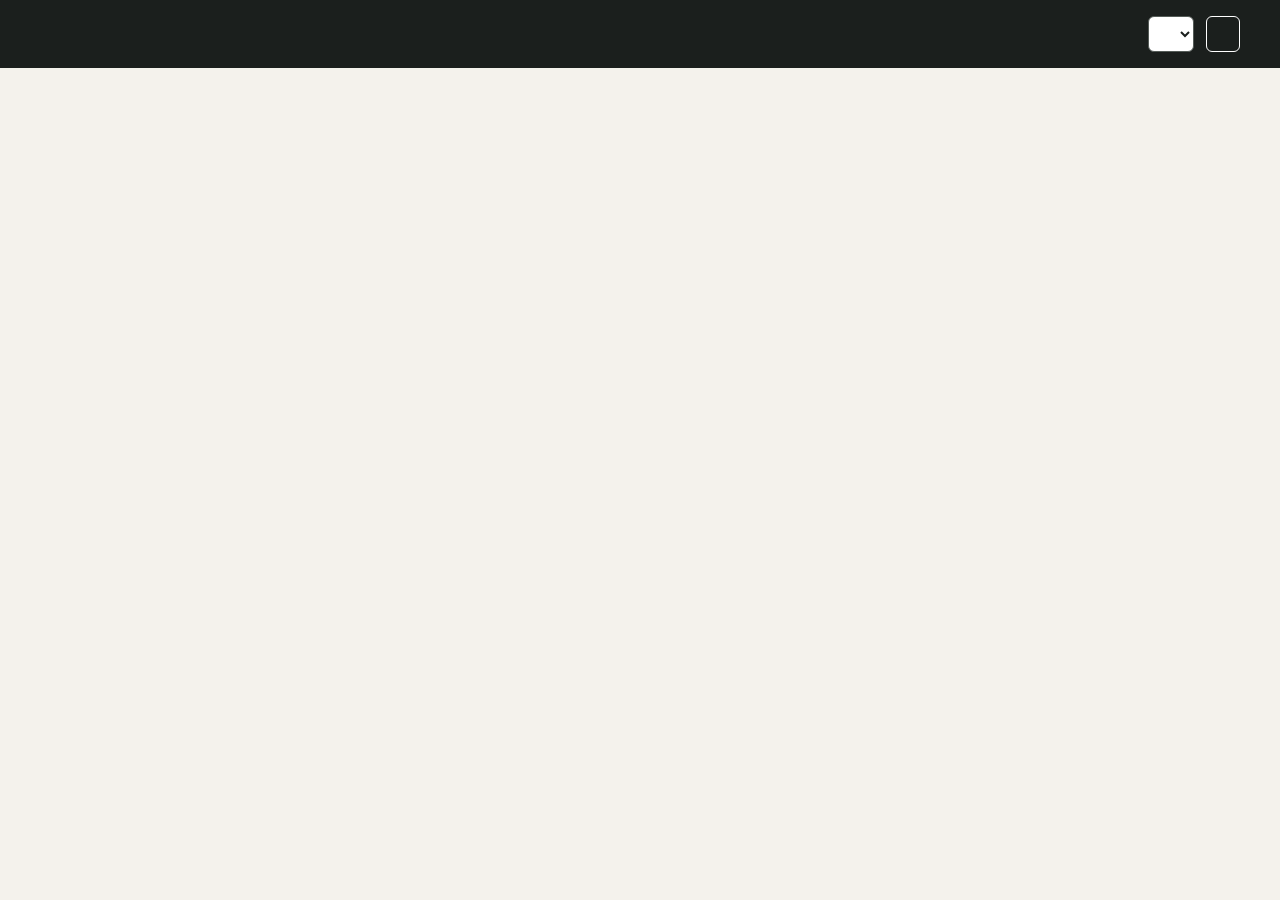
==== mfi-server/mfi_server/web/index.html @ 5c7f00e9 "Merge devagentai/T-MWIEBUGK-S1: feat(T-MWIEBUGK-S1): S1 - Pagina HTML e foglio di stile della web pa" ====
<!DOCTYPE html>
<html lang="en">
  <head>
    <meta charset="utf-8">
    <meta name="viewport" content="width=device-width, initial-scale=1">
    <title data-i18n="app_title"></title>
    <link rel="stylesheet" href="style.css">
    <script src="app.js" defer></script>
  </head>
  <body>
    <header class="topbar">
      <div class="topbar__title">
        <h1 data-i18n="app_title"></h1>
        <span id="version" class="topbar__version"></span>
      </div>
      <div class="topbar__controls">
        <label class="topbar__label" for="lang" data-i18n="lang_label"></label>
        <select id="lang">
          <option value="en" data-i18n="lang_en"></option>
          <option value="it" data-i18n="lang_it"></option>
        </select>
        <button id="logout-button" type="button" data-i18n="logout"></button>
      </div>
    </header>
    <main class="page">
      <section id="login" class="panel" hidden>
        <h2 data-i18n="login_heading"></h2>
        <input id="password" type="password" autocomplete="current-password" data-i18n-placeholder="password_label">
        <button id="login-button" type="button" data-i18n="login_button"></button>
        <p id="login-message" class="message"></p>
      </section>
      <section id="chart" class="panel" hidden>
        <h3 id="chart-title"></h3>
        <button id="chart-close" type="button" data-i18n="chart_close"></button>
        <svg id="chart-svg" viewBox="0 0 600 200"></svg>
        <div class="chart__stats">
          <span id="chart-min"></span>
          <span id="chart-max"></span>
        </div>
      </section>
      <h2 data-i18n="devices_heading"></h2>
      <div id="devices"></div>
    </main>
  </body>
</html>
---- mfi-server/mfi_server/web/style.css ----
:root {
  --ink: #1b1f1d;
  --ink-muted: #545b57;
  --paper: #f4f2ec;
  --surface: #ffffff;
  --rule: #d9d5cb;
  --signal: #9c4209;
  --on-signal: #ffffff;
  --header-muted: #b9bdb9;
  --state-connected: #1e7a46;
  --state-lost: #b3261e;
  --state-unknown: #6b716d;
  --font-ui: "Avenir Next", "Segoe UI", "Helvetica Neue", Arial, sans-serif;
  --font-mono: "SFMono-Regular", Menlo, Consolas, "Liberation Mono", monospace;
  --radius-panel: 10px;
  --radius-control: 6px;
  --space-1: 4px;
  --space-2: 8px;
  --space-3: 12px;
  --space-4: 16px;
  --space-5: 24px;
  --space-6: 40px;
}

*,
*::before,
*::after {
  box-sizing: border-box;
}

:focus-visible {
  outline: 3px solid var(--signal);
  outline-offset: 2px;
}

[hidden] {
  display: none !important;
}

body {
  margin: 0;
  background: var(--paper);
  color: var(--ink);
  font-family: var(--font-ui);
  font-size: 16px;
  line-height: 1.5;
}

h1,
h2,
h3 {
  margin: 0;
  font-weight: 700;
}

h1 {
  font-size: 22px;
  line-height: 1.1;
  letter-spacing: -0.02em;
  color: var(--surface);
}

@media (min-width: 600px) {
  h1 {
    font-size: 28px;
  }
}

h2 {
  font-size: 20px;
  line-height: 1.15;
  letter-spacing: -0.01em;
}

h3 {
  font-size: 18px;
  font-weight: 600;
  line-height: 1.2;
  letter-spacing: 0;
}

/* Header */
.topbar {
  display: flex;
  flex-wrap: wrap;
  align-items: center;
  justify-content: space-between;
  gap: var(--space-2) var(--space-3);
  padding: var(--space-4);
  background: var(--ink);
  color: var(--surface);
}

@media (min-width: 600px) {
  .topbar {
    padding: var(--space-4) var(--space-6);
  }
}

.topbar__title {
  display: flex;
  flex-wrap: wrap;
  align-items: baseline;
  gap: var(--space-3);
  min-width: 0;
}

.topbar__version {
  font-size: 14px;
  color: var(--header-muted);
  font-variant-numeric: tabular-nums;
}

.topbar__controls {
  display: flex;
  flex-wrap: wrap;
  align-items: center;
  gap: var(--space-3);
}

.topbar__label {
  font-size: 14px;
  color: var(--header-muted);
}

#lang {
  min-height: 36px;
  padding: 0 var(--space-3);
  background: var(--surface);
  color: var(--ink);
  border: 1px solid var(--ink-muted);
  border-radius: var(--radius-control);
  font: inherit;
  font-size: 14px;
}

#logout-button {
  min-height: 36px;
  padding: 0 var(--space-4);
  background: transparent;
  color: var(--surface);
  border: 1px solid var(--surface);
  border-radius: var(--radius-control);
  font: inherit;
  font-size: 14px;
  font-weight: 600;
  cursor: pointer;
}

.topbar :focus-visible {
  outline-color: var(--surface);
}

/* Page and panels */
.page {
  max-width: 1200px;
  margin: 0 auto;
  padding: var(--space-4);
}

@media (min-width: 600px) {
  .page {
    padding: var(--space-6);
  }
}

.page > * + * {
  margin-top: var(--space-6);
}

.panel {
  min-width: 0;
  padding: var(--space-4);
  background: var(--surface);
  border: 1px solid var(--rule);
  border-radius: var(--radius-panel);
}

@media (max-width: 599px) {
  .panel {
    padding: var(--space-3);
  }
}

/* Login */
#login {
  max-width: 360px;
  padding: var(--space-5);
}

#login h2 {
  margin-bottom: var(--space-3);
}

#password {
  display: block;
  width: 100%;
  min-height: 44px;
  padding: 0 var(--space-3);
  background: var(--surface);
  color: var(--ink);
  border: 1px solid var(--ink-muted);
  border-radius: var(--radius-control);
  font: inherit;
  font-size: 16px;
}

#login-button {
  display: block;
  width: 100%;
  min-height: 44px;
  margin-top: var(--space-3);
  background: var(--signal);
  color: var(--on-signal);
  border: 1px solid var(--signal);
  border-radius: var(--radius-control);
  font: inherit;
  font-size: 16px;
  font-weight: 600;
  cursor: pointer;
}

.message {
  max-width: 65ch;
  margin-top: var(--space-3);
  padding-left: var(--space-3);
  border-left: 3px solid var(--ink-muted);
  font-size: 14px;
  line-height: 1.5;
  color: var(--ink-muted);
}

.message:empty {
  display: none;
}

.message--error {
  color: var(--state-lost);
  border-left-color: var(--state-lost);
}

/* Devices */
#devices {
  display: grid;
  grid-template-columns: minmax(0, 1fr);
  gap: var(--space-4);
  margin-top: var(--space-4);
}

@media (min-width: 1024px) {
  #devices {
    grid-template-columns: repeat(2, minmax(0, 1fr));
  }
}

.device {
  min-width: 0;
  padding: var(--space-4);
  background: var(--surface);
  border: 1px solid var(--rule);
  border-left: 4px solid var(--state-unknown);
  border-radius: var(--radius-panel);
}

@media (max-width: 599px) {
  .device {
    padding: var(--space-3);
  }
}

.device--connected {
  border-left-color: var(--state-connected);
}

.device--lost {
  border-left-color: var(--state-lost);
}

.device--unknown {
  border-left-color: var(--state-unknown);
}

.device__head {
  display: flex;
  flex-wrap: wrap;
  align-items: center;
  justify-content: space-between;
  gap: var(--space-2) var(--space-3);
}

.device__name {
  min-width: 0;
  font-size: 18px;
  font-weight: 600;
  line-height: 1.2;
  overflow-wrap: anywhere;
}

.device__meta {
  margin-top: var(--space-2);
  font-size: 14px;
  color: var(--ink-muted);
  overflow-wrap: anywhere;
}

.device__mac {
  font-family: var(--font-mono);
}

.state {
  display: inline-flex;
  align-items: center;
  gap: var(--space-2);
  font-size: 14px;
  font-weight: 600;
  color: var(--ink-muted);
}

.state__dot {
  flex: none;
  width: 10px;
  height: 10px;
  border-radius: 50%;
  background: currentColor;
}

.device--connected .state {
  color: var(--state-connected);
}

.device--lost .state {
  color: var(--state-lost);
}

.device--unknown .state {
  color: var(--state-unknown);
}

/* Ports and toggles */
.ports {
  margin-top: var(--space-3);
}

.port {
  padding: var(--space-3) 0;
  border-top: 1px solid var(--rule);
}

.port__head {
  display: flex;
  flex-wrap: wrap;
  align-items: center;
  justify-content: space-between;
  gap: var(--space-2) var(--space-3);
}

.port__label {
  min-width: 0;
  font-size: 16px;
  font-weight: 600;
  overflow-wrap: anywhere;
}

.port__error {
  margin-top: var(--space-2);
  font-size: 14px;
  color: var(--state-lost);
}

.toggle {
  min-width: 72px;
  min-height: 36px;
  padding: 0 var(--space-4);
  background: var(--surface);
  color: var(--ink);
  border: 1px solid var(--ink-muted);
  border-radius: 999px;
  font: inherit;
  font-size: 14px;
  font-weight: 600;
  cursor: pointer;
}

.toggle[aria-pressed="true"] {
  background: var(--signal);
  border-color: var(--signal);
  color: var(--on-signal);
}

.toggle:disabled {
  opacity: 0.6;
  cursor: default;
}

/* Metrics */
.metrics {
  display: grid;
  grid-template-columns: repeat(auto-fit, minmax(96px, 1fr));
  gap: var(--space-2);
  margin-top: var(--space-2);
}

.metric {
  min-width: 0;
  padding: var(--space-2) var(--space-3);
  background: transparent;
  color: var(--ink);
  border: 1px solid var(--rule);
  border-radius: var(--radius-control);
  font: inherit;
  text-align: left;
  cursor: pointer;
}

.metric:hover {
  background: var(--paper);
}

.metric__label {
  display: block;
  font-size: 12px;
  font-weight: 600;
  line-height: 1.3;
  letter-spacing: 0.06em;
  text-transform: uppercase;
  color: var(--ink-muted);
}

.metric__value {
  font-size: 20px;
  font-weight: 600;
  line-height: 1.1;
  letter-spacing: -0.01em;
  font-variant-numeric: tabular-nums;
}

.metric__unit {
  margin-left: var(--space-1);
  font-size: 14px;
  font-weight: 400;
  color: var(--ink-muted);
}

.empty {
  max-width: 65ch;
  padding: var(--space-4);
  border: 1px dashed var(--rule);
  border-radius: var(--radius-panel);
  font-size: 14px;
  color: var(--ink-muted);
}

/* Chart */
#chart {
  display: grid;
  grid-template-columns: minmax(0, 1fr) auto;
  align-items: center;
  gap: var(--space-3);
}

#chart-title {
  grid-column: 1;
  min-width: 0;
  overflow-wrap: anywhere;
}

#chart-close {
  grid-column: 2;
  min-height: 36px;
  padding: 0 var(--space-4);
  background: transparent;
  color: var(--ink);
  border: 1px solid var(--ink);
  border-radius: var(--radius-control);
  font: inherit;
  font-size: 14px;
  font-weight: 600;
  cursor: pointer;
}

#chart-svg {
  grid-column: 1 / -1;
  display: block;
  width: 100%;
  height: 200px;
}

.chart__grid {
  stroke: var(--rule);
  stroke-width: 1;
  vector-effect: non-scaling-stroke;
}

.chart__line {
  fill: none;
  stroke: var(--signal);
  stroke-width: 2;
  vector-effect: non-scaling-stroke;
}

.chart__stats {
  grid-column: 1 / -1;
  display: flex;
  flex-wrap: wrap;
  gap: var(--space-5);
  font-size: 14px;
  color: var(--ink-muted);
}

.chart__stats span {
  color: var(--ink);
  font-weight: 600;
  font-variant-numeric: tabular-nums;
}

/* Motion: colour changes are instant, nothing animates for users who ask for less motion */
@media (prefers-reduced-motion: reduce) {
  *,
  *::before,
  *::after {
    transition: none !important;
  }
}
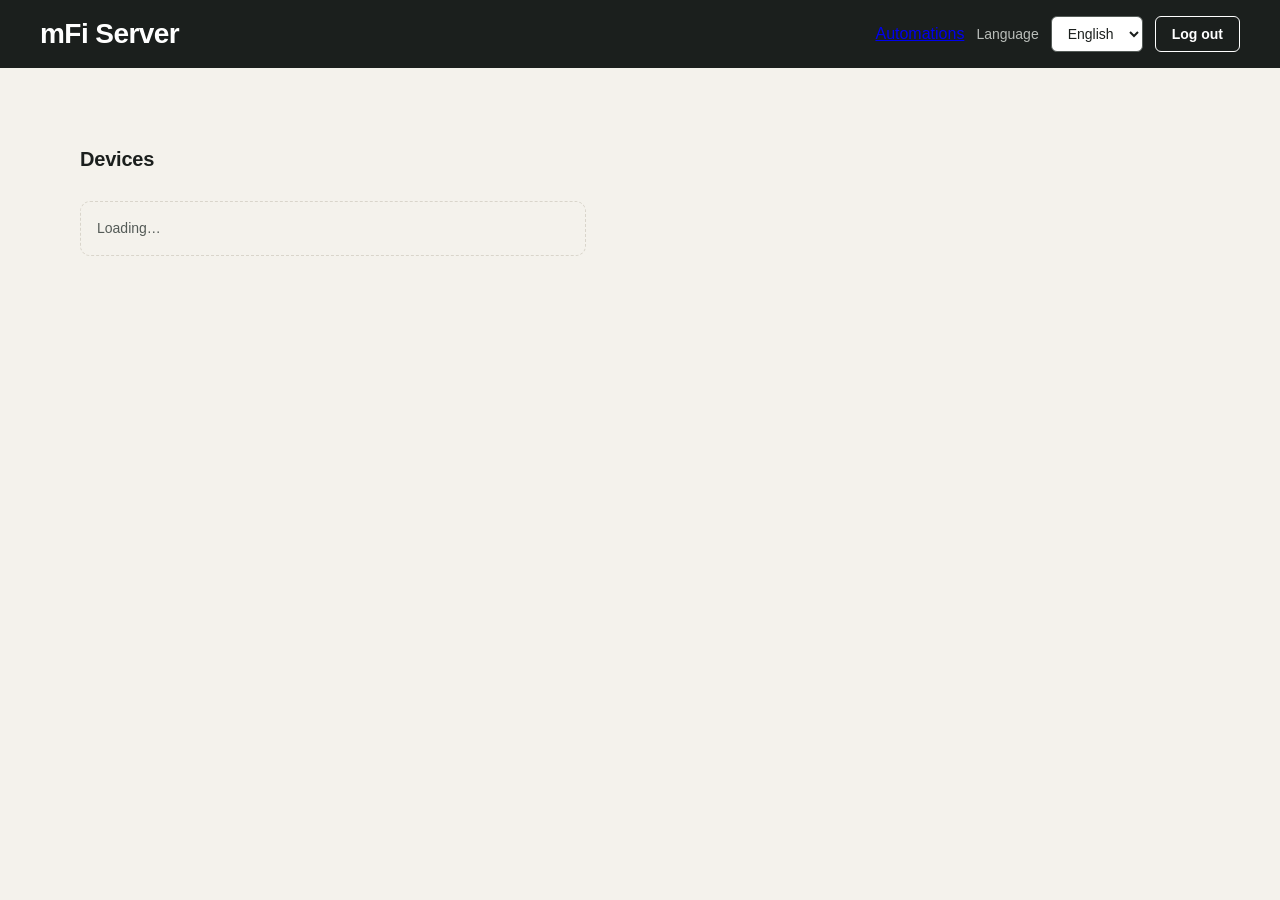
==== commit 3fe30fd7: "Merge devagentai/T-MWIED5VE-S2: feat(T-MWIED5VE-S2): common.js condiviso, refactor di app.js, link i" ====
--- a/mfi-server/mfi_server/web/index.html
+++ b/mfi-server/mfi_server/web/index.html
@@ -5,6 +5,7 @@
     <meta name="viewport" content="width=device-width, initial-scale=1">
     <title data-i18n="app_title"></title>
     <link rel="stylesheet" href="style.css">
+    <script src="common.js" defer></script>
     <script src="app.js" defer></script>
   </head>
   <body>
@@ -14,6 +15,7 @@
         <span id="version" class="topbar__version"></span>
       </div>
       <div class="topbar__controls">
+        <a class="topbar__nav-link" href="automations.html" data-i18n="nav_automations"></a>
         <label class="topbar__label" for="lang" data-i18n="lang_label"></label>
         <select id="lang">
           <option value="en" data-i18n="lang_en"></option>
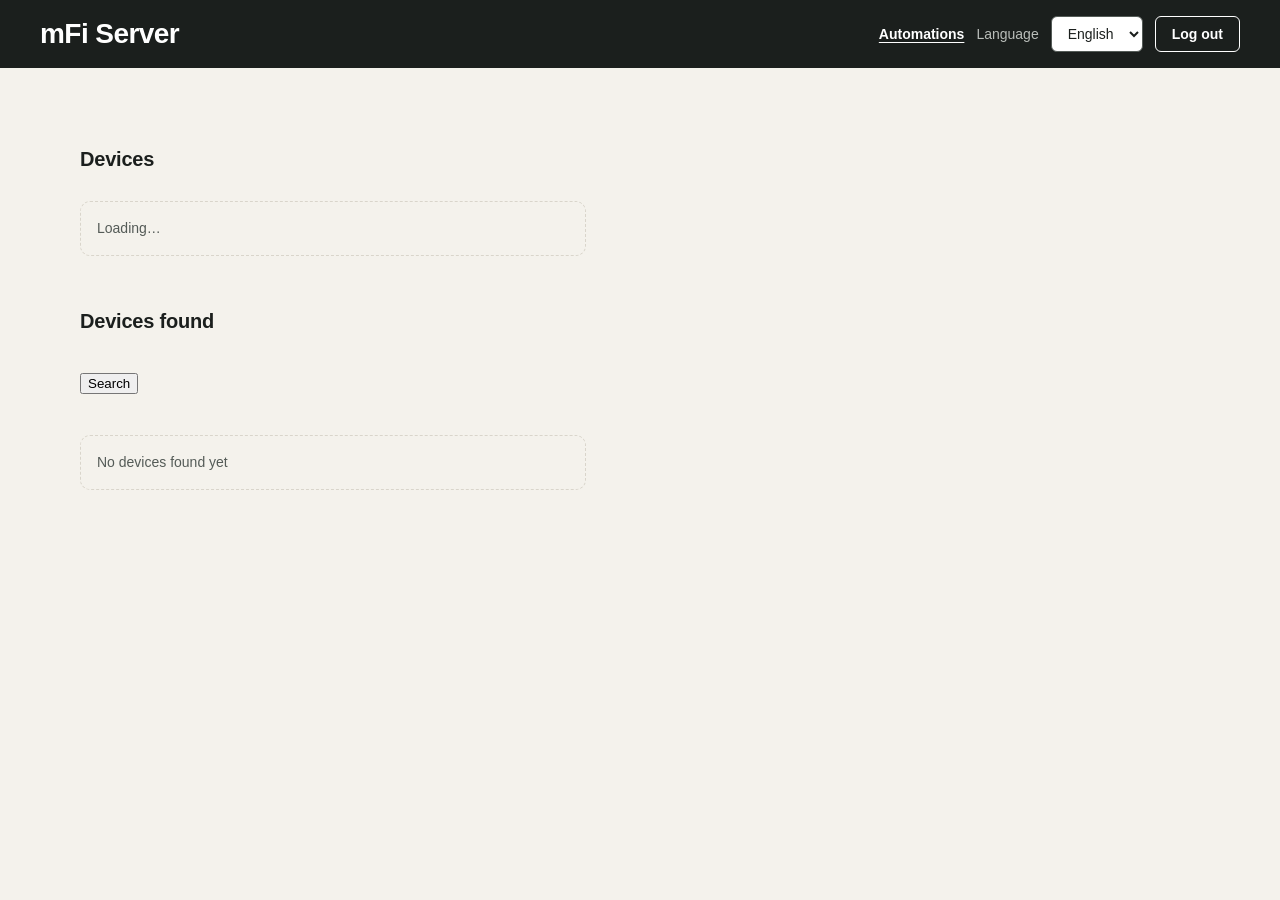
==== commit eeb4dacc: "Merge devagentai/T-MWIH1YRD-S4: feat(T-MWIH1YRD-S4): S4 - Pagina web: sezione Dispositivi trovati co" ====
--- a/mfi-server/mfi_server/web/index.html
+++ b/mfi-server/mfi_server/web/index.html
@@ -42,6 +42,9 @@
       </section>
       <h2 data-i18n="devices_heading"></h2>
       <div id="devices"></div>
+      <h2 data-i18n="discovery_heading"></h2>
+      <button id="discovery-search" type="button" data-i18n="discovery_search"></button>
+      <div id="discovery"></div>
     </main>
   </body>
 </html>
--- a/mfi-server/mfi_server/web/style.css
+++ b/mfi-server/mfi_server/web/style.css
@@ -513,6 +513,260 @@
   font-variant-numeric: tabular-nums;
 }
 
+/* Automations */
+.topbar__nav-link {
+  display: inline-flex;
+  align-items: center;
+  min-height: 36px;
+  color: var(--surface);
+  font-size: 14px;
+  font-weight: 600;
+  text-decoration: underline;
+  text-underline-offset: 3px;
+}
+
+.auto-layout {
+  display: grid;
+  gap: var(--space-5);
+}
+
+@media (min-width: 1024px) {
+  .auto-layout {
+    grid-template-columns: minmax(0, 5fr) minmax(0, 7fr);
+    align-items: start;
+  }
+
+  .auto-list {
+    grid-row: 1 / span 2;
+  }
+}
+
+.autos {
+  display: grid;
+  gap: var(--space-3);
+  margin: 0;
+  padding: 0;
+  list-style: none;
+}
+
+.auto {
+  min-width: 0;
+  padding: var(--space-4);
+  background: var(--surface);
+  border: 1px solid var(--rule);
+  border-left: 4px solid var(--state-unknown);
+  border-radius: var(--radius-panel);
+}
+
+@media (max-width: 599px) {
+  .auto {
+    padding: var(--space-3);
+  }
+}
+
+.auto--enabled {
+  border-left-color: var(--state-connected);
+}
+
+.auto--disabled {
+  border-left-color: var(--state-unknown);
+}
+
+.auto[aria-current="true"] {
+  border-top-color: var(--ink);
+  border-right-color: var(--ink);
+  border-bottom-color: var(--ink);
+}
+
+.auto__head {
+  display: flex;
+  flex-wrap: wrap;
+  align-items: center;
+  justify-content: space-between;
+  gap: var(--space-2) var(--space-3);
+}
+
+.auto__name {
+  min-width: 0;
+  font-size: 18px;
+  font-weight: 600;
+  line-height: 1.2;
+  overflow-wrap: anywhere;
+}
+
+.auto__meta {
+  margin: var(--space-2) 0 0;
+  font-size: 14px;
+  color: var(--ink-muted);
+  overflow-wrap: anywhere;
+}
+
+.auto__id {
+  font-family: var(--font-ui);
+}
+
+.auto__actions {
+  display: flex;
+  flex-wrap: wrap;
+  gap: var(--space-2);
+  margin-top: var(--space-3);
+}
+
+.button {
+  min-height: 36px;
+  padding: 0 var(--space-4);
+  background: transparent;
+  color: var(--ink);
+  border: 1px solid var(--ink-muted);
+  border-radius: var(--radius-control);
+  font: inherit;
+  font-size: 14px;
+  font-weight: 600;
+  cursor: pointer;
+}
+
+.button:hover {
+  background: var(--paper);
+}
+
+.button:disabled {
+  opacity: 0.6;
+  cursor: default;
+}
+
+.button--primary {
+  background: var(--signal);
+  color: var(--on-signal);
+  border-color: var(--signal);
+}
+
+.button--primary:hover {
+  background: var(--signal);
+}
+
+.button--danger {
+  color: var(--state-lost);
+  border-color: var(--state-lost);
+}
+
+.editor__label {
+  display: block;
+  margin-top: var(--space-3);
+  font-size: 14px;
+  font-weight: 600;
+  color: var(--ink);
+}
+
+#yaml {
+  display: block;
+  width: 100%;
+  min-height: 240px;
+  margin-top: var(--space-2);
+  padding: var(--space-3);
+  background: var(--surface);
+  color: var(--ink);
+  border: 1px solid var(--ink-muted);
+  border-radius: var(--radius-control);
+  font-family: var(--font-ui);
+  font-size: 14px;
+  line-height: 1.5;
+  tab-size: 2;
+  white-space: pre;
+  overflow-x: auto;
+  resize: vertical;
+}
+
+@media (min-width: 600px) {
+  #yaml {
+    min-height: 360px;
+  }
+}
+
+.editor__actions {
+  display: flex;
+  flex-wrap: wrap;
+  gap: var(--space-2);
+  margin-top: var(--space-3);
+}
+
+.editor__actions .button {
+  min-height: 44px;
+}
+
+.message--ok {
+  color: var(--state-connected);
+  border-left-color: var(--state-connected);
+}
+
+.errors {
+  margin-bottom: 0;
+  list-style: none;
+}
+
+.errors li + li {
+  margin-top: var(--space-1);
+}
+
+.errors code {
+  font-family: var(--font-ui);
+  font-size: 14px;
+}
+
+.history__for {
+  margin: 0 0 var(--space-3);
+  font-size: 14px;
+  color: var(--ink-muted);
+  overflow-wrap: anywhere;
+}
+
+.traces {
+  margin: 0;
+  padding: 0;
+  list-style: none;
+}
+
+.trace {
+  padding: var(--space-3) 0;
+  border-top: 1px solid var(--rule);
+}
+
+.trace__result {
+  font-size: 14px;
+  font-weight: 600;
+  color: var(--ink);
+}
+
+.trace--finished .trace__result {
+  color: var(--state-connected);
+}
+
+.trace--error .trace__result {
+  color: var(--state-lost);
+}
+
+.trace__times {
+  margin: var(--space-1) 0 0;
+  font-size: 14px;
+  color: var(--ink-muted);
+  font-variant-numeric: tabular-nums;
+}
+
+.trace__label {
+  margin: var(--space-2) 0 0;
+  font-size: 14px;
+  font-weight: 600;
+}
+
+.trace__steps {
+  margin: var(--space-1) 0 0;
+  padding-left: var(--space-4);
+  font-size: 14px;
+}
+
+.trace__path {
+  font-family: var(--font-ui);
+}
+
 /* Motion: colour changes are instant, nothing animates for users who ask for less motion */
 @media (prefers-reduced-motion: reduce) {
   *,
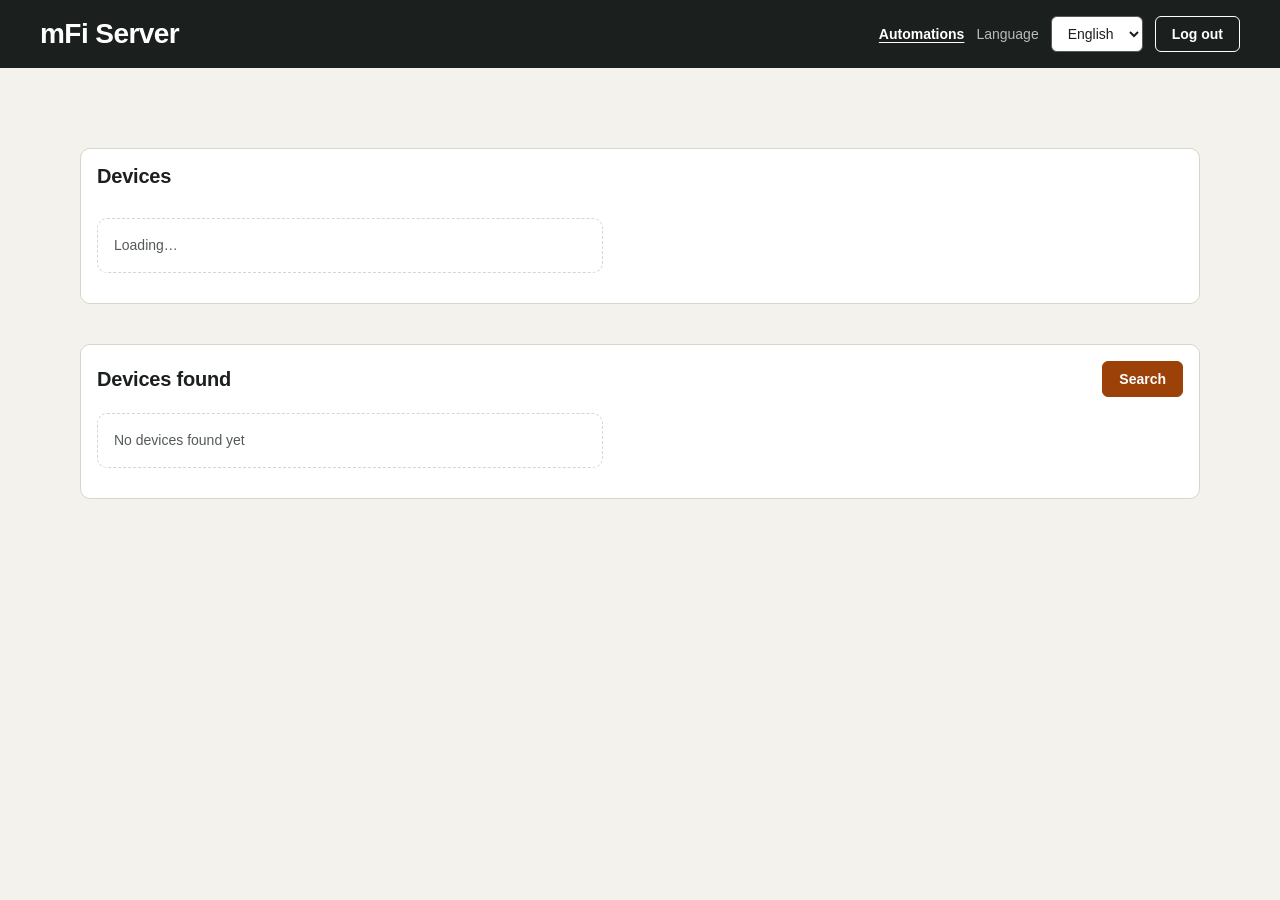
==== commit 47fbd83b: "Merge devagentai/T-MWJE8JSN-S2: feat(T-MWJE8JSN-S2): index.html: pannelli per Dispositivi e Disposit" ====
--- a/mfi-server/mfi_server/web/index.html
+++ b/mfi-server/mfi_server/web/index.html
@@ -25,6 +25,7 @@
       </div>
     </header>
     <main class="page">
+      <p id="backup-message" class="message" hidden></p>
       <section id="login" class="panel" hidden>
         <h2 data-i18n="login_heading"></h2>
         <input id="password" type="password" autocomplete="current-password" data-i18n-placeholder="password_label">
@@ -40,11 +41,17 @@
           <span id="chart-max"></span>
         </div>
       </section>
-      <h2 data-i18n="devices_heading"></h2>
-      <div id="devices"></div>
-      <h2 data-i18n="discovery_heading"></h2>
-      <button id="discovery-search" type="button" data-i18n="discovery_search"></button>
-      <div id="discovery"></div>
+      <section class="panel">
+        <h2 data-i18n="devices_heading"></h2>
+        <div id="devices"></div>
+      </section>
+      <section class="panel">
+        <div class="section__head">
+          <h2 data-i18n="discovery_heading"></h2>
+          <button id="discovery-search" type="button" class="button button--primary" data-i18n="discovery_search"></button>
+        </div>
+        <div id="discovery"></div>
+      </section>
     </main>
   </body>
 </html>
--- a/mfi-server/mfi_server/web/style.css
+++ b/mfi-server/mfi_server/web/style.css
@@ -767,6 +767,80 @@
   font-family: var(--font-ui);
 }
 
+.section__head {
+  display: flex;
+  justify-content: space-between;
+  align-items: center;
+  gap: var(--space-3);
+  margin-bottom: var(--space-4);
+}
+
+.table-wrap {
+  overflow-x: auto;
+}
+
+.table {
+  width: 100%;
+  border-collapse: collapse;
+  font-size: 14px;
+  font-variant-numeric: tabular-nums;
+}
+
+.table th {
+  text-align: left;
+  font-size: 12px;
+  font-weight: 600;
+  text-transform: uppercase;
+  letter-spacing: 0.06em;
+  color: var(--ink-muted);
+  padding: var(--space-2) var(--space-3);
+  border-bottom: 1px solid var(--rule);
+}
+
+.table td {
+  padding: var(--space-2) var(--space-3);
+  border-bottom: 1px solid var(--rule);
+  vertical-align: middle;
+}
+
+.table tbody tr:nth-child(even) {
+  background: var(--paper);
+}
+
+.mono {
+  font-family: var(--font-mono);
+}
+
+.tag {
+  display: inline-block;
+  padding: 0 var(--space-2);
+  border: 1px solid var(--rule);
+  border-radius: 999px;
+  font-size: 12px;
+  font-weight: 600;
+}
+
+.tag--default {
+  color: var(--signal);
+}
+
+.tag--known {
+  color: var(--state-connected);
+}
+
+.tag--other {
+  color: var(--ink-muted);
+}
+
+.other {
+  margin-top: var(--space-4);
+}
+
+.other summary {
+  cursor: pointer;
+  font-weight: 600;
+}
+
 /* Motion: colour changes are instant, nothing animates for users who ask for less motion */
 @media (prefers-reduced-motion: reduce) {
   *,
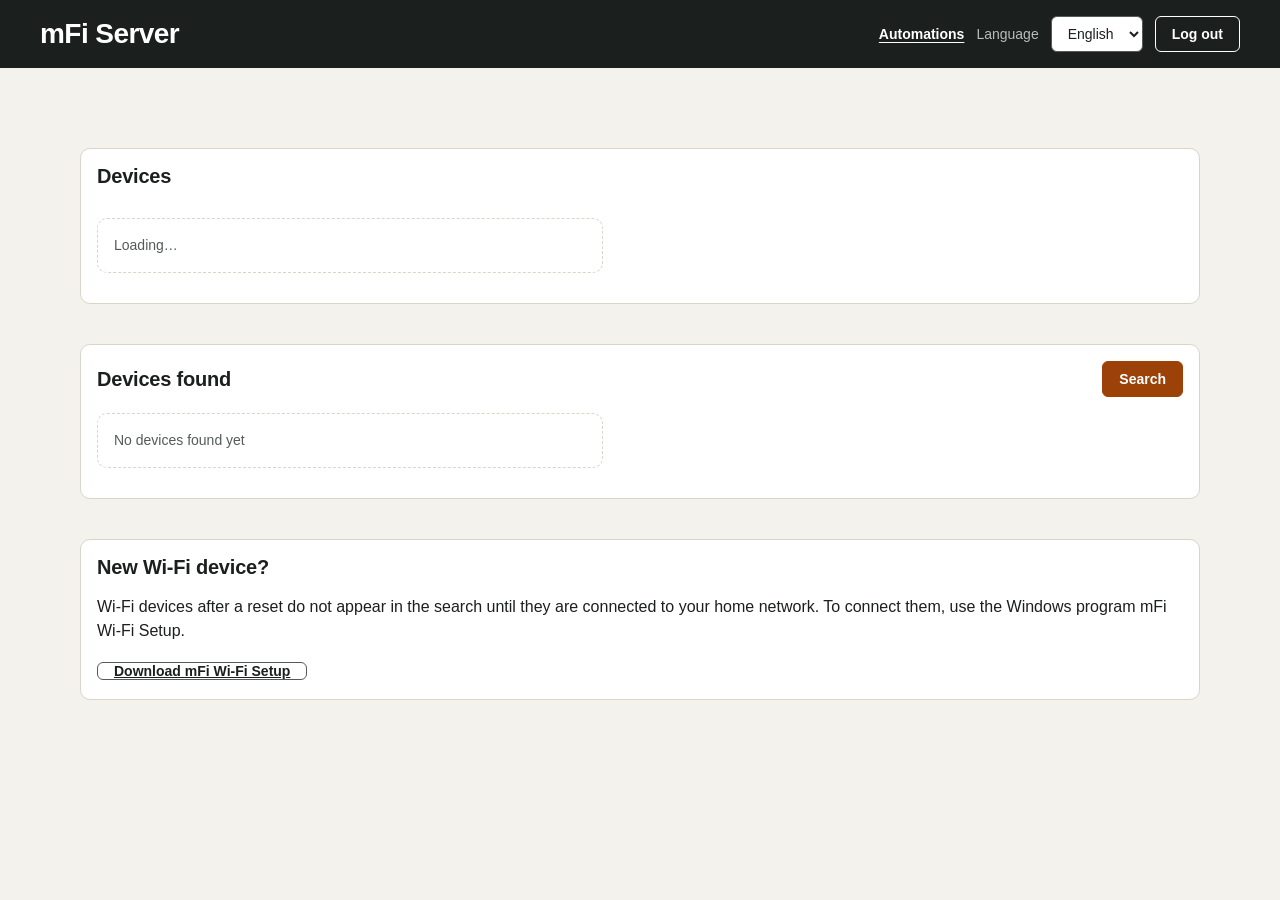
==== commit c44d7d39: "Merge devagentai/T-MWKGCZ0Q-S1: feat(T-MWKGCZ0Q-S1): S1 - Riquadro WiFi Setup in index.html, chiavi " ====
--- a/mfi-server/mfi_server/web/index.html
+++ b/mfi-server/mfi_server/web/index.html
@@ -52,6 +52,11 @@
         </div>
         <div id="discovery"></div>
       </section>
+      <section class="panel" id="wifi-setup">
+        <h2 data-i18n="wifi_setup_heading"></h2>
+        <p data-i18n="wifi_setup_text"></p>
+        <a class="button" data-i18n="wifi_setup_download" href="https://github.com/oce-projects/oce-mfi-home-assistant/releases/latest" target="_blank" rel="noopener noreferrer"></a>
+      </section>
     </main>
   </body>
 </html>
--- a/mfi-server/mfi_server/web/style.css
+++ b/mfi-server/mfi_server/web/style.css
@@ -801,6 +801,7 @@
   padding: var(--space-2) var(--space-3);
   border-bottom: 1px solid var(--rule);
   vertical-align: middle;
+  overflow-wrap: anywhere;
 }
 
 .table tbody tr:nth-child(even) {
@@ -815,13 +816,13 @@
   display: inline-block;
   padding: 0 var(--space-2);
   border: 1px solid var(--rule);
-  border-radius: 999px;
+  border-radius: var(--radius-control);
   font-size: 12px;
   font-weight: 600;
 }
 
 .tag--default {
-  color: var(--signal);
+  color: var(--ink);
 }
 
 .tag--known {
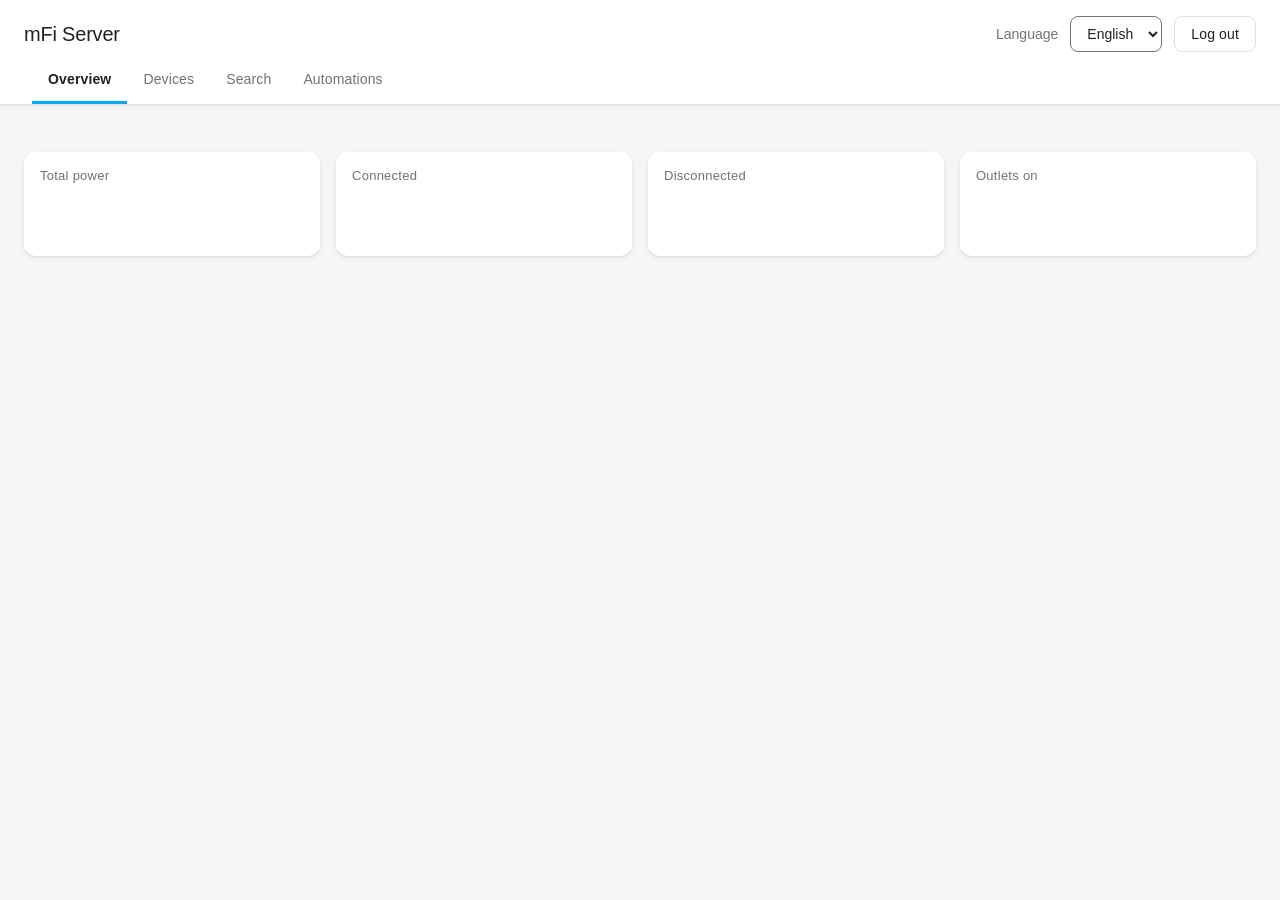
==== commit 5b2d2270: "Merge devagentai/T-MWKWKTPC-S3: feat(T-MWKWKTPC-S3): S3 - index.html, automations.html, app.js e tes" ====
--- a/mfi-server/mfi_server/web/index.html
+++ b/mfi-server/mfi_server/web/index.html
@@ -15,7 +15,6 @@
         <span id="version" class="topbar__version"></span>
       </div>
       <div class="topbar__controls">
-        <a class="topbar__nav-link" href="automations.html" data-i18n="nav_automations"></a>
         <label class="topbar__label" for="lang" data-i18n="lang_label"></label>
         <select id="lang">
           <option value="en" data-i18n="lang_en"></option>
@@ -23,39 +22,67 @@
         </select>
         <button id="logout-button" type="button" data-i18n="logout"></button>
       </div>
+      <nav class="tabs">
+        <a class="tab" href="#overview" aria-current="page" data-i18n="nav_overview"></a>
+        <a class="tab" href="#devices-tab" data-i18n="nav_devices"></a>
+        <a class="tab" href="#discovery-tab" data-i18n="nav_search"></a>
+        <a class="tab" href="automations.html" data-i18n="nav_automations"></a>
+      </nav>
     </header>
     <main class="page">
-      <p id="backup-message" class="message" hidden></p>
-      <section id="login" class="panel" hidden>
+      <section id="login" class="panel panel--login" hidden>
         <h2 data-i18n="login_heading"></h2>
         <input id="password" type="password" autocomplete="current-password" data-i18n-placeholder="password_label">
         <button id="login-button" type="button" data-i18n="login_button"></button>
         <p id="login-message" class="message"></p>
       </section>
-      <section id="chart" class="panel" hidden>
-        <h3 id="chart-title"></h3>
-        <button id="chart-close" type="button" data-i18n="chart_close"></button>
-        <svg id="chart-svg" viewBox="0 0 600 200"></svg>
-        <div class="chart__stats">
-          <span id="chart-min"></span>
-          <span id="chart-max"></span>
+      <section id="overview" class="tab-section" hidden>
+        <p id="backup-message" class="message" hidden></p>
+        <div class="tiles">
+          <div class="tile">
+            <span class="tile__label" data-i18n="tile_power"></span>
+            <span class="tile__value" id="tile-power"></span>
+          </div>
+          <div class="tile">
+            <span class="tile__label" data-i18n="tile_connected"></span>
+            <span class="tile__value" id="tile-connected"></span>
+          </div>
+          <div class="tile">
+            <span class="tile__label" data-i18n="tile_disconnected"></span>
+            <span class="tile__value" id="tile-disconnected"></span>
+          </div>
+          <div class="tile">
+            <span class="tile__label" data-i18n="tile_outlets"></span>
+            <span class="tile__value" id="tile-outlets"></span>
+          </div>
         </div>
       </section>
-      <section class="panel">
+      <section id="devices-tab" class="tab-section" hidden>
         <h2 data-i18n="devices_heading"></h2>
+        <section id="chart" class="panel" hidden>
+          <h3 id="chart-title"></h3>
+          <button id="chart-close" type="button" data-i18n="chart_close"></button>
+          <svg id="chart-svg" viewBox="0 0 600 200"></svg>
+          <div class="chart__stats">
+            <span id="chart-min"></span>
+            <span id="chart-max"></span>
+          </div>
+        </section>
         <div id="devices"></div>
       </section>
-      <section class="panel">
-        <div class="section__head">
-          <h2 data-i18n="discovery_heading"></h2>
-          <button id="discovery-search" type="button" class="button button--primary" data-i18n="discovery_search"></button>
-        </div>
-        <div id="discovery"></div>
-      </section>
-      <section class="panel" id="wifi-setup">
-        <h2 data-i18n="wifi_setup_heading"></h2>
-        <p data-i18n="wifi_setup_text"></p>
-        <a class="button" data-i18n="wifi_setup_download" href="https://github.com/oce-projects/oce-mfi-home-assistant/releases/latest" target="_blank" rel="noopener noreferrer"></a>
+      <section id="discovery-tab" class="tab-section" hidden>
+        <section class="panel">
+          <div class="section__head">
+            <h2 data-i18n="discovery_heading"></h2>
+            <button id="discovery-search" type="button" class="button button--primary" data-i18n="discovery_search"></button>
+          </div>
+          <div id="discovery"></div>
+        </section>
+        <section class="panel" id="wifi-setup">
+          <h2 data-i18n="wifi_setup_heading"></h2>
+          <p data-i18n="wifi_setup_text"></p>
+          <a class="button" data-i18n="wifi_setup_download" href="https://github.com/oce-projects/oce-mfi-home-assistant/releases/latest" target="_blank" rel="noopener noreferrer"></a>
+        </section>
       </section>
     </main>
   </body>
--- a/mfi-server/mfi_server/web/style.css
+++ b/mfi-server/mfi_server/web/style.css
@@ -1,19 +1,26 @@
 :root {
-  --ink: #1b1f1d;
-  --ink-muted: #545b57;
-  --paper: #f4f2ec;
+  color-scheme: light dark;
+  --ink: #212121;
+  --ink-muted: #727272;
+  --paper: #f5f6f8;
   --surface: #ffffff;
-  --rule: #d9d5cb;
-  --signal: #9c4209;
-  --on-signal: #ffffff;
-  --header-muted: #b9bdb9;
-  --state-connected: #1e7a46;
-  --state-lost: #b3261e;
-  --state-unknown: #6b716d;
-  --font-ui: "Avenir Next", "Segoe UI", "Helvetica Neue", Arial, sans-serif;
+  --rule: #e0e0e0;
+  --signal: #03a9f4;
+  --on-signal: #111318;
+  --link: #0277bd;
+  --chip: #e1f5fe;
+  --switch-off: #dfe1e5;
+  --warn-bg: #fff4d6;
+  --warn-edge: #f9a825;
+  --state-connected: #43a047;
+  --state-lost: #e53935;
+  --state-unknown: #fb8c00;
+  --state-lost-text: #c62828;
+  --shadow-card: 0 1px 2px rgba(0, 0, 0, 0.08), 0 2px 6px rgba(0, 0, 0, 0.06);
+  --font-ui: Roboto, "Noto Sans", "Segoe UI", "Helvetica Neue", Arial, sans-serif;
   --font-mono: "SFMono-Regular", Menlo, Consolas, "Liberation Mono", monospace;
-  --radius-panel: 10px;
-  --radius-control: 6px;
+  --radius-panel: 12px;
+  --radius-control: 8px;
   --space-1: 4px;
   --space-2: 8px;
   --space-3: 12px;
@@ -22,6 +29,22 @@
   --space-6: 40px;
 }
 
+@media (prefers-color-scheme: dark) {
+  :root {
+    --ink: #e1e1e1;
+    --ink-muted: #9e9e9e;
+    --paper: #111318;
+    --surface: #1c1f26;
+    --rule: #2e323b;
+    --link: #4fc3f7;
+    --chip: #0d2a3a;
+    --switch-off: #3a3f4a;
+    --warn-bg: #3a3116;
+    --state-lost-text: #ef9a9a;
+    --shadow-card: 0 1px 3px rgba(0, 0, 0, 0.5);
+  }
+}
+
 *,
 *::before,
 *::after {
@@ -29,7 +52,7 @@
 }
 
 :focus-visible {
-  outline: 3px solid var(--signal);
+  outline: 3px solid var(--link);
   outline-offset: 2px;
 }
 
@@ -50,64 +73,62 @@
 h2,
 h3 {
   margin: 0;
-  font-weight: 700;
+  font-weight: 500;
 }
 
 h1 {
+  font-size: 20px;
+  line-height: 1.2;
+  letter-spacing: -0.01em;
+  color: var(--ink);
+}
+
+h2 {
   font-size: 22px;
-  line-height: 1.1;
+  line-height: 1.15;
   letter-spacing: -0.02em;
-  color: var(--surface);
-}
-
-@media (min-width: 600px) {
-  h1 {
-    font-size: 28px;
-  }
-}
-
-h2 {
-  font-size: 20px;
-  line-height: 1.15;
-  letter-spacing: -0.01em;
 }
 
 h3 {
-  font-size: 18px;
-  font-weight: 600;
-  line-height: 1.2;
+  font-size: 17px;
+  line-height: 1.25;
   letter-spacing: 0;
 }
 
-/* Header */
+/* Top bar: row 1 with title and controls, row 2 with the tabs */
 .topbar {
+  position: sticky;
+  top: 0;
+  z-index: 10;
   display: flex;
   flex-wrap: wrap;
   align-items: center;
   justify-content: space-between;
-  gap: var(--space-2) var(--space-3);
-  padding: var(--space-4);
-  background: var(--ink);
-  color: var(--surface);
+  gap: 0 var(--space-3);
+  padding: var(--space-3) var(--space-4) 0;
+  background: var(--surface);
+  box-shadow: var(--shadow-card);
 }
 
 @media (min-width: 600px) {
   .topbar {
-    padding: var(--space-4) var(--space-6);
+    padding-left: var(--space-5);
+    padding-right: var(--space-5);
   }
 }
 
 .topbar__title {
   display: flex;
   flex-wrap: wrap;
-  align-items: baseline;
+  align-items: center;
   gap: var(--space-3);
   min-width: 0;
+  min-height: 44px;
 }
 
 .topbar__version {
   font-size: 14px;
-  color: var(--header-muted);
+  color: var(--ink-muted);
   font-variant-numeric: tabular-nums;
 }
 
@@ -116,11 +137,12 @@
   flex-wrap: wrap;
   align-items: center;
   gap: var(--space-3);
+  min-height: 44px;
 }
 
 .topbar__label {
   font-size: 14px;
-  color: var(--header-muted);
+  color: var(--ink-muted);
 }
 
 #lang {
@@ -138,54 +160,455 @@
   min-height: 36px;
   padding: 0 var(--space-4);
   background: transparent;
-  color: var(--surface);
-  border: 1px solid var(--surface);
+  color: var(--ink);
+  border: 1px solid var(--rule);
   border-radius: var(--radius-control);
   font: inherit;
   font-size: 14px;
-  font-weight: 600;
+  font-weight: 500;
+  letter-spacing: 0.01em;
   cursor: pointer;
 }
 
-.topbar :focus-visible {
-  outline-color: var(--surface);
-}
-
-/* Page and panels */
+.tabs {
+  flex: 0 0 100%;
+  display: flex;
+  overflow-x: auto;
+  padding: 0 var(--space-2);
+}
+
+.tab {
+  display: inline-flex;
+  flex: none;
+  align-items: center;
+  justify-content: center;
+  height: 48px;
+  padding: 0 var(--space-4);
+  border-bottom: 3px solid transparent;
+  color: var(--ink-muted);
+  font-size: 14px;
+  font-weight: 500;
+  line-height: 1;
+  letter-spacing: 0.01em;
+  text-decoration: none;
+  white-space: nowrap;
+}
+
+.tab:hover {
+  color: var(--ink);
+}
+
+.tab[aria-current="page"] {
+  color: var(--ink);
+  font-weight: 700;
+  border-bottom-color: var(--signal);
+}
+
+/* Page and sections */
 .page {
-  max-width: 1200px;
+  max-width: 1280px;
   margin: 0 auto;
   padding: var(--space-4);
 }
 
 @media (min-width: 600px) {
   .page {
-    padding: var(--space-6);
+    padding: var(--space-5);
   }
 }
 
-.page > * + * {
-  margin-top: var(--space-6);
-}
-
-.panel {
+.tab-section {
+  padding-top: var(--space-5);
+}
+
+.tab-section > h2 {
+  margin: 0 0 var(--space-4);
+}
+
+/* Cards: one shape for every panel, tile, device, automation and table */
+.panel,
+.tile,
+.device-card,
+.auto,
+.table-wrap {
+  background: var(--surface);
+  border-radius: var(--radius-panel);
+  box-shadow: var(--shadow-card);
+}
+
+.panel,
+.device-card,
+.auto {
   min-width: 0;
   padding: var(--space-4);
+}
+
+.empty {
+  max-width: 65ch;
+  padding: var(--space-4);
   background: var(--surface);
+  color: var(--ink);
+  border-radius: var(--radius-panel);
+  box-shadow: var(--shadow-card);
+  font-size: 14px;
+  line-height: 1.5;
+}
+
+/* Messages */
+.message {
+  max-width: 65ch;
+  margin: var(--space-3) 0 0;
+  padding: var(--space-3) var(--space-4);
+  border-left: 4px solid var(--ink-muted);
+  border-radius: var(--radius-control);
+  font-size: 14px;
+  line-height: 1.5;
+  color: var(--ink);
+}
+
+.message:empty {
+  display: none;
+}
+
+.message--ok {
+  border-left-color: var(--state-connected);
+}
+
+.message--error {
+  color: var(--state-lost-text);
+  border-left-color: var(--state-lost);
+}
+
+#backup-message {
+  margin: 0 0 var(--space-4);
+  background: var(--warn-bg);
+  border-left-color: var(--warn-edge);
+  color: var(--ink);
+}
+
+#backup-message.message--error {
+  color: var(--state-lost-text);
+  border-left-color: var(--state-lost);
+}
+
+/* Overview tiles */
+.tiles {
+  display: grid;
+  grid-template-columns: repeat(2, minmax(0, 1fr));
+  gap: var(--space-4);
+}
+
+@media (min-width: 600px) {
+  .tiles {
+    grid-template-columns: repeat(4, minmax(0, 1fr));
+  }
+}
+
+.tile {
+  display: flex;
+  flex-direction: column;
+  gap: var(--space-2);
+  min-width: 0;
+  min-height: 104px;
+  padding: var(--space-4);
+}
+
+.tile__label {
+  font-size: 13px;
+  font-weight: 500;
+  line-height: 1.3;
+  letter-spacing: 0.02em;
+  color: var(--ink-muted);
+  overflow-wrap: anywhere;
+}
+
+.tile__value {
+  font-size: 28px;
+  font-weight: 500;
+  line-height: 1.05;
+  letter-spacing: -0.02em;
+  color: var(--ink);
+  font-variant-numeric: tabular-nums;
+  overflow-wrap: anywhere;
+}
+
+@media (min-width: 600px) {
+  .tile__value {
+    font-size: 32px;
+  }
+}
+
+/* Devices */
+#devices {
+  display: grid;
+  grid-template-columns: minmax(0, 1fr);
+  gap: var(--space-4);
+}
+
+@media (min-width: 600px) {
+  #devices {
+    grid-template-columns: repeat(2, minmax(0, 1fr));
+  }
+}
+
+@media (min-width: 1200px) {
+  #devices {
+    grid-template-columns: repeat(3, minmax(0, 1fr));
+  }
+}
+
+.device-card {
+  border-left: 4px solid var(--state-unknown);
+}
+
+.device-card--connected {
+  border-left-color: var(--state-connected);
+}
+
+.device-card--lost {
+  border-left-color: var(--state-lost);
+}
+
+.device-card--unknown {
+  border-left-color: var(--state-unknown);
+}
+
+.device-card__head {
+  display: flex;
+  align-items: center;
+  gap: var(--space-3);
+  min-width: 0;
+}
+
+.device-card__icon {
+  flex: none;
+  box-sizing: border-box;
+  width: 40px;
+  height: 40px;
+  padding: 8px;
+  border-radius: 50%;
+  background: var(--chip);
+  color: var(--link);
+  fill: none;
+  stroke: currentColor;
+  stroke-width: 1.75;
+  stroke-linecap: round;
+  stroke-linejoin: round;
+}
+
+.device-card__name {
+  flex: 1 1 auto;
+  min-width: 0;
+  font-size: 17px;
+  font-weight: 500;
+  line-height: 1.25;
+  overflow-wrap: anywhere;
+}
+
+.device-card__meta {
+  margin: var(--space-2) 0 0;
+  font-size: 14px;
+  line-height: 1.5;
+  color: var(--ink-muted);
+  overflow-wrap: anywhere;
+}
+
+.device-card__mac {
+  font-family: var(--font-mono);
+}
+
+.device-card__head .state {
+  flex: none;
+  margin-left: auto;
+}
+
+/* State chip: text stays ink, only the border and the dot take the state colour */
+.state {
+  display: inline-flex;
+  align-items: center;
+  gap: 6px;
+  height: 24px;
+  padding: 0 var(--space-3);
   border: 1px solid var(--rule);
-  border-radius: var(--radius-panel);
-}
-
-@media (max-width: 599px) {
-  .panel {
-    padding: var(--space-3);
-  }
+  border-radius: 999px;
+  font-size: 13px;
+  font-weight: 500;
+  line-height: 1;
+  color: var(--ink);
+  white-space: nowrap;
+}
+
+.state__dot {
+  flex: none;
+  width: 8px;
+  height: 8px;
+  border-radius: 50%;
+  background: var(--ink-muted);
+}
+
+.device-card--connected .state {
+  border-color: var(--state-connected);
+}
+
+.device-card--connected .state__dot {
+  background: var(--state-connected);
+}
+
+.device-card--lost .state {
+  border-color: var(--state-lost);
+}
+
+.device-card--lost .state__dot {
+  background: var(--state-lost);
+}
+
+.device-card--unknown .state {
+  border-color: var(--state-unknown);
+}
+
+.device-card--unknown .state__dot {
+  background: var(--state-unknown);
+}
+
+/* Ports and outlet switches */
+.ports {
+  margin-top: var(--space-3);
+}
+
+.port {
+  padding: var(--space-3) 0;
+  border-top: 1px solid var(--rule);
+}
+
+.port__head {
+  display: flex;
+  flex-wrap: wrap;
+  align-items: center;
+  justify-content: space-between;
+  gap: var(--space-2) var(--space-3);
+}
+
+.port__label {
+  min-width: 0;
+  font-size: 15px;
+  font-weight: 500;
+  overflow-wrap: anywhere;
+}
+
+.port__error {
+  margin-top: var(--space-2);
+  font-size: 14px;
+  color: var(--state-lost-text);
+}
+
+.switch,
+.toggle {
+  display: inline-flex;
+  align-items: center;
+  gap: var(--space-2);
+  min-width: 76px;
+  height: 32px;
+  padding: 0 var(--space-3) 0 var(--space-1);
+  background: var(--switch-off);
+  color: var(--ink);
+  border: none;
+  border-radius: 999px;
+  font: inherit;
+  font-size: 14px;
+  font-weight: 500;
+  line-height: 1;
+  letter-spacing: 0.01em;
+  cursor: pointer;
+  transition: transform 150ms ease-out;
+}
+
+.switch::before,
+.toggle::before {
+  content: "";
+  flex: none;
+  width: 24px;
+  height: 24px;
+  border-radius: 50%;
+  background: var(--ink-muted);
+}
+
+.switch[aria-pressed="true"],
+.toggle[aria-pressed="true"] {
+  flex-direction: row-reverse;
+  padding: 0 var(--space-1) 0 var(--space-3);
+  background: var(--signal);
+  color: var(--on-signal);
+}
+
+.switch[aria-pressed="true"]::before,
+.toggle[aria-pressed="true"]::before {
+  background: var(--on-signal);
+}
+
+.switch:active:not(:disabled),
+.toggle:active:not(:disabled) {
+  transform: scale(0.98);
+}
+
+.switch:disabled,
+.toggle:disabled {
+  opacity: 0.6;
+  cursor: default;
+}
+
+/* Metric buttons (W, V, A ...) */
+.metrics {
+  display: grid;
+  grid-template-columns: repeat(3, minmax(0, 1fr));
+  gap: var(--space-2);
+  margin-top: var(--space-2);
+}
+
+.metric {
+  min-width: 0;
+  padding: var(--space-2) var(--space-3);
+  background: var(--surface);
+  color: var(--ink);
+  border: 1px solid var(--rule);
+  border-radius: var(--radius-control);
+  font: inherit;
+  text-align: left;
+  cursor: pointer;
+}
+
+.metric:hover {
+  border-color: var(--link);
+}
+
+.metric__label {
+  display: block;
+  font-size: 13px;
+  font-weight: 500;
+  line-height: 1.3;
+  letter-spacing: 0.02em;
+  color: var(--ink-muted);
+}
+
+.metric__value {
+  font-size: 18px;
+  font-weight: 500;
+  line-height: 1.1;
+  color: var(--ink);
+  font-variant-numeric: tabular-nums;
+}
+
+.metric__unit {
+  margin-left: var(--space-1);
+  font-size: 13px;
+  font-weight: 400;
+  color: var(--ink-muted);
 }
 
 /* Login */
 #login {
-  max-width: 360px;
-  padding: var(--space-5);
+  width: min(100%, 400px);
+  margin: 12vh auto 0;
+  padding: var(--space-6) var(--space-5);
 }
 
 #login h2 {
@@ -210,244 +633,15 @@
   width: 100%;
   min-height: 44px;
   margin-top: var(--space-3);
+  padding: 0 var(--space-4);
   background: var(--signal);
   color: var(--on-signal);
   border: 1px solid var(--signal);
   border-radius: var(--radius-control);
   font: inherit;
   font-size: 16px;
-  font-weight: 600;
+  font-weight: 500;
   cursor: pointer;
-}
-
-.message {
-  max-width: 65ch;
-  margin-top: var(--space-3);
-  padding-left: var(--space-3);
-  border-left: 3px solid var(--ink-muted);
-  font-size: 14px;
-  line-height: 1.5;
-  color: var(--ink-muted);
-}
-
-.message:empty {
-  display: none;
-}
-
-.message--error {
-  color: var(--state-lost);
-  border-left-color: var(--state-lost);
-}
-
-/* Devices */
-#devices {
-  display: grid;
-  grid-template-columns: minmax(0, 1fr);
-  gap: var(--space-4);
-  margin-top: var(--space-4);
-}
-
-@media (min-width: 1024px) {
-  #devices {
-    grid-template-columns: repeat(2, minmax(0, 1fr));
-  }
-}
-
-.device {
-  min-width: 0;
-  padding: var(--space-4);
-  background: var(--surface);
-  border: 1px solid var(--rule);
-  border-left: 4px solid var(--state-unknown);
-  border-radius: var(--radius-panel);
-}
-
-@media (max-width: 599px) {
-  .device {
-    padding: var(--space-3);
-  }
-}
-
-.device--connected {
-  border-left-color: var(--state-connected);
-}
-
-.device--lost {
-  border-left-color: var(--state-lost);
-}
-
-.device--unknown {
-  border-left-color: var(--state-unknown);
-}
-
-.device__head {
-  display: flex;
-  flex-wrap: wrap;
-  align-items: center;
-  justify-content: space-between;
-  gap: var(--space-2) var(--space-3);
-}
-
-.device__name {
-  min-width: 0;
-  font-size: 18px;
-  font-weight: 600;
-  line-height: 1.2;
-  overflow-wrap: anywhere;
-}
-
-.device__meta {
-  margin-top: var(--space-2);
-  font-size: 14px;
-  color: var(--ink-muted);
-  overflow-wrap: anywhere;
-}
-
-.device__mac {
-  font-family: var(--font-mono);
-}
-
-.state {
-  display: inline-flex;
-  align-items: center;
-  gap: var(--space-2);
-  font-size: 14px;
-  font-weight: 600;
-  color: var(--ink-muted);
-}
-
-.state__dot {
-  flex: none;
-  width: 10px;
-  height: 10px;
-  border-radius: 50%;
-  background: currentColor;
-}
-
-.device--connected .state {
-  color: var(--state-connected);
-}
-
-.device--lost .state {
-  color: var(--state-lost);
-}
-
-.device--unknown .state {
-  color: var(--state-unknown);
-}
-
-/* Ports and toggles */
-.ports {
-  margin-top: var(--space-3);
-}
-
-.port {
-  padding: var(--space-3) 0;
-  border-top: 1px solid var(--rule);
-}
-
-.port__head {
-  display: flex;
-  flex-wrap: wrap;
-  align-items: center;
-  justify-content: space-between;
-  gap: var(--space-2) var(--space-3);
-}
-
-.port__label {
-  min-width: 0;
-  font-size: 16px;
-  font-weight: 600;
-  overflow-wrap: anywhere;
-}
-
-.port__error {
-  margin-top: var(--space-2);
-  font-size: 14px;
-  color: var(--state-lost);
-}
-
-.toggle {
-  min-width: 72px;
-  min-height: 36px;
-  padding: 0 var(--space-4);
-  background: var(--surface);
-  color: var(--ink);
-  border: 1px solid var(--ink-muted);
-  border-radius: 999px;
-  font: inherit;
-  font-size: 14px;
-  font-weight: 600;
-  cursor: pointer;
-}
-
-.toggle[aria-pressed="true"] {
-  background: var(--signal);
-  border-color: var(--signal);
-  color: var(--on-signal);
-}
-
-.toggle:disabled {
-  opacity: 0.6;
-  cursor: default;
-}
-
-/* Metrics */
-.metrics {
-  display: grid;
-  grid-template-columns: repeat(auto-fit, minmax(96px, 1fr));
-  gap: var(--space-2);
-  margin-top: var(--space-2);
-}
-
-.metric {
-  min-width: 0;
-  padding: var(--space-2) var(--space-3);
-  background: transparent;
-  color: var(--ink);
-  border: 1px solid var(--rule);
-  border-radius: var(--radius-control);
-  font: inherit;
-  text-align: left;
-  cursor: pointer;
-}
-
-.metric:hover {
-  background: var(--paper);
-}
-
-.metric__label {
-  display: block;
-  font-size: 12px;
-  font-weight: 600;
-  line-height: 1.3;
-  letter-spacing: 0.06em;
-  text-transform: uppercase;
-  color: var(--ink-muted);
-}
-
-.metric__value {
-  font-size: 20px;
-  font-weight: 600;
-  line-height: 1.1;
-  letter-spacing: -0.01em;
-  font-variant-numeric: tabular-nums;
-}
-
-.metric__unit {
-  margin-left: var(--space-1);
-  font-size: 14px;
-  font-weight: 400;
-  color: var(--ink-muted);
-}
-
-.empty {
-  max-width: 65ch;
-  padding: var(--space-4);
-  border: 1px dashed var(--rule);
-  border-radius: var(--radius-panel);
-  font-size: 14px;
-  color: var(--ink-muted);
 }
 
 /* Chart */
@@ -470,11 +664,12 @@
   padding: 0 var(--space-4);
   background: transparent;
   color: var(--ink);
-  border: 1px solid var(--ink);
+  border: 1px solid var(--rule);
   border-radius: var(--radius-control);
   font: inherit;
   font-size: 14px;
-  font-weight: 600;
+  font-weight: 500;
+  letter-spacing: 0.01em;
   cursor: pointer;
 }
 
@@ -509,22 +704,11 @@
 
 .chart__stats span {
   color: var(--ink);
-  font-weight: 600;
+  font-weight: 500;
   font-variant-numeric: tabular-nums;
 }
 
 /* Automations */
-.topbar__nav-link {
-  display: inline-flex;
-  align-items: center;
-  min-height: 36px;
-  color: var(--surface);
-  font-size: 14px;
-  font-weight: 600;
-  text-decoration: underline;
-  text-underline-offset: 3px;
-}
-
 .auto-layout {
   display: grid;
   gap: var(--space-5);
@@ -550,18 +734,7 @@
 }
 
 .auto {
-  min-width: 0;
-  padding: var(--space-4);
-  background: var(--surface);
-  border: 1px solid var(--rule);
   border-left: 4px solid var(--state-unknown);
-  border-radius: var(--radius-panel);
-}
-
-@media (max-width: 599px) {
-  .auto {
-    padding: var(--space-3);
-  }
 }
 
 .auto--enabled {
@@ -573,9 +746,8 @@
 }
 
 .auto[aria-current="true"] {
-  border-top-color: var(--ink);
-  border-right-color: var(--ink);
-  border-bottom-color: var(--ink);
+  outline: 2px solid var(--ink);
+  outline-offset: 0;
 }
 
 .auto__head {
@@ -588,9 +760,9 @@
 
 .auto__name {
   min-width: 0;
-  font-size: 18px;
-  font-weight: 600;
-  line-height: 1.2;
+  font-size: 17px;
+  font-weight: 500;
+  line-height: 1.25;
   overflow-wrap: anywhere;
 }
 
@@ -612,21 +784,32 @@
   margin-top: var(--space-3);
 }
 
+/* Buttons */
 .button {
-  min-height: 36px;
+  display: inline-flex;
+  align-items: center;
+  min-height: 40px;
   padding: 0 var(--space-4);
   background: transparent;
   color: var(--ink);
-  border: 1px solid var(--ink-muted);
+  border: 1px solid var(--rule);
   border-radius: var(--radius-control);
   font: inherit;
   font-size: 14px;
-  font-weight: 600;
+  font-weight: 500;
+  line-height: 1;
+  letter-spacing: 0.01em;
+  text-decoration: none;
   cursor: pointer;
+  transition: transform 150ms ease-out;
 }
 
 .button:hover {
   background: var(--paper);
+}
+
+.button:active:not(:disabled) {
+  transform: scale(0.98);
 }
 
 .button:disabled {
@@ -645,15 +828,19 @@
 }
 
 .button--danger {
-  color: var(--state-lost);
+  color: var(--ink);
   border-color: var(--state-lost);
+}
+
+#wifi-setup a.button {
+  color: var(--link);
 }
 
 .editor__label {
   display: block;
   margin-top: var(--space-3);
   font-size: 14px;
-  font-weight: 600;
+  font-weight: 500;
   color: var(--ink);
 }
 
@@ -667,7 +854,7 @@
   color: var(--ink);
   border: 1px solid var(--ink-muted);
   border-radius: var(--radius-control);
-  font-family: var(--font-ui);
+  font-family: var(--font-mono);
   font-size: 14px;
   line-height: 1.5;
   tab-size: 2;
@@ -693,11 +880,6 @@
   min-height: 44px;
 }
 
-.message--ok {
-  color: var(--state-connected);
-  border-left-color: var(--state-connected);
-}
-
 .errors {
   margin-bottom: 0;
   list-style: none;
@@ -732,16 +914,12 @@
 
 .trace__result {
   font-size: 14px;
-  font-weight: 600;
-  color: var(--ink);
-}
-
-.trace--finished .trace__result {
-  color: var(--state-connected);
+  font-weight: 500;
+  color: var(--ink);
 }
 
 .trace--error .trace__result {
-  color: var(--state-lost);
+  color: var(--state-lost-text);
 }
 
 .trace__times {
@@ -754,7 +932,7 @@
 .trace__label {
   margin: var(--space-2) 0 0;
   font-size: 14px;
-  font-weight: 600;
+  font-weight: 500;
 }
 
 .trace__steps {
@@ -767,8 +945,10 @@
   font-family: var(--font-ui);
 }
 
+/* Discovery table */
 .section__head {
   display: flex;
+  flex-wrap: wrap;
   justify-content: space-between;
   align-items: center;
   gap: var(--space-3);
@@ -783,54 +963,55 @@
   width: 100%;
   border-collapse: collapse;
   font-size: 14px;
+  line-height: 1.5;
   font-variant-numeric: tabular-nums;
 }
 
 .table th {
   text-align: left;
-  font-size: 12px;
-  font-weight: 600;
-  text-transform: uppercase;
-  letter-spacing: 0.06em;
-  color: var(--ink-muted);
-  padding: var(--space-2) var(--space-3);
+  font-size: 13px;
+  font-weight: 500;
+  line-height: 1.3;
+  letter-spacing: 0.02em;
+  color: var(--ink-muted);
+  padding: var(--space-3) var(--space-4);
   border-bottom: 1px solid var(--rule);
 }
 
 .table td {
-  padding: var(--space-2) var(--space-3);
-  border-bottom: 1px solid var(--rule);
+  height: 48px;
+  padding: var(--space-2) var(--space-4);
+  border-top: 1px solid var(--rule);
   vertical-align: middle;
   overflow-wrap: anywhere;
 }
 
-.table tbody tr:nth-child(even) {
-  background: var(--paper);
-}
-
 .mono {
   font-family: var(--font-mono);
+  font-size: 14px;
 }
 
 .tag {
   display: inline-block;
-  padding: 0 var(--space-2);
-  border: 1px solid var(--rule);
-  border-radius: var(--radius-control);
+  padding: 2px var(--space-2);
+  border: 1px solid transparent;
+  border-radius: 999px;
   font-size: 12px;
-  font-weight: 600;
+  font-weight: 500;
+  line-height: 1.4;
+  color: var(--ink);
 }
 
 .tag--default {
-  color: var(--ink);
+  background: var(--warn-bg);
 }
 
 .tag--known {
-  color: var(--state-connected);
+  background: var(--chip);
 }
 
 .tag--other {
-  color: var(--ink-muted);
+  border-color: var(--rule);
 }
 
 .other {
@@ -839,7 +1020,8 @@
 
 .other summary {
   cursor: pointer;
-  font-weight: 600;
+  font-weight: 500;
+  color: var(--ink);
 }
 
 /* Motion: colour changes are instant, nothing animates for users who ask for less motion */
